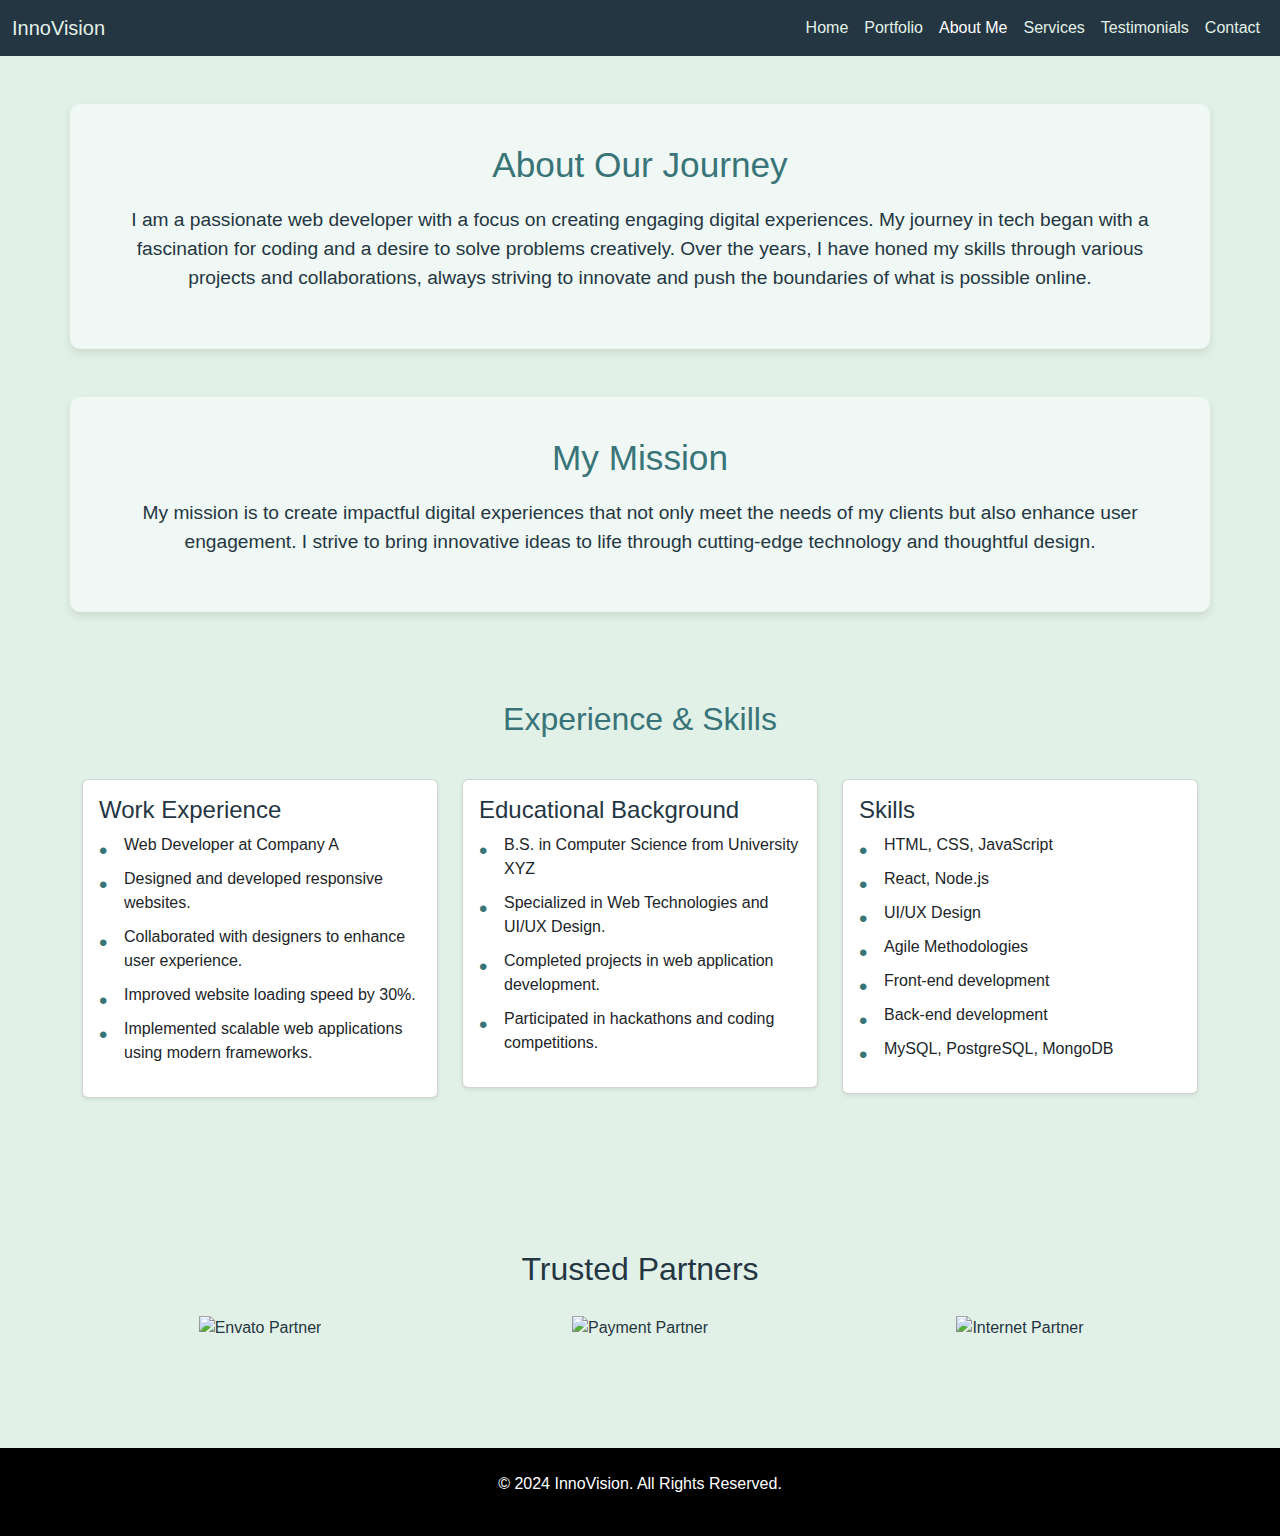
==== about.html @ da54ff97 "this is our first commit" ====
<!DOCTYPE html>
<html lang="en">
<head>
  <meta charset="UTF-8">
  <meta name="viewport" content="width=device-width, initial-scale=1.0">
  <title>About - Eeman Qamar</title>
  <link href="https://cdn.jsdelivr.net/npm/bootstrap@5.3.0/dist/css/bootstrap.min.css" rel="stylesheet">
  <link rel="stylesheet" href="styles.css">
  <style>
    /* Global Styles */
    body {
      background-color: #E2F1E7; /* Soft Mint background */
      color: #243642; /* Dark Teal for text */
      font-family: 'Arial', sans-serif;
    }

    /* Section Styles */
    .journey-box, .mission-box {
      background-color: #F0F8F5; /* Light background for contrast */
      padding: 40px;
      border-radius: 10px;
      box-shadow: 0 4px 8px rgba(0, 0, 0, 0.1); /* Softer shadow */
      margin-bottom: 40px;
      text-align: center; /* Center content */
    }

    .journey-box h2, .mission-box h2 {
      color: #387478; /* Medium Teal for headings */
      font-size: 2.2em; /* Larger heading size */
      margin-bottom: 20px;
    }

    .journey-box p, .mission-box p {
      font-size: 1.2em; /* Larger paragraph size for readability */
      color: #243642;
    }

    /* Experience and Skills Section */
    .experience-skills h2 {
      color: #387478;
      text-align: center;
      margin-bottom: 40px;
    }

    .experience-skills .card-title {
      font-size: 1.5em;
      color: #243642;
    }

    /* Custom Bullets */
    .styled-bullets {
      list-style: none; /* Remove default bullets */
      padding-left: 0;
    }

    .styled-bullets li {
      position: relative;
      padding-left: 25px;
      margin-bottom: 10px;
    }

    .styled-bullets li:before {
      content: "•";
      color: #387478;
      position: absolute;
      left: 0;
      font-size: 1.5em;
    }

    /* Trusted Partners */
    .trusted-partners {
      text-align: center;
    }

    .trusted-partners img {
      width: 100px; /* Make partner logos uniform */
      margin: 20px;
      transition: transform 0.3s;
    }

    .trusted-partners img:hover {
      transform: scale(1.1); /* Slight zoom on hover */
    }

    /* Footer */
    footer {
      background-color: #243642; /* Dark Teal footer */
      color: #fff;
      padding: 20px;
      text-align: center;
    }
  </style>
</head>
<body>

  <!-- Navigation Bar -->
  <nav class="navbar navbar-expand-lg navbar-dark" style="background-color: #243642;">
    <div class="container-fluid">
      <a class="navbar-brand" href="index.html">InnoVision</a>
      <button class="navbar-toggler" type="button" data-bs-toggle="collapse" data-bs-target="#navbarNav" aria-controls="navbarNav" aria-expanded="false" aria-label="Toggle navigation">
        <span class="navbar-toggler-icon"></span>
      </button>
      <div class="collapse navbar-collapse" id="navbarNav">
        <ul class="navbar-nav ms-auto">
          <li class="nav-item">
            <a class="nav-link" href="index.html">Home</a>
          </li>
          <li class="nav-item">
            <a class="nav-link" href="portfolio.html">Portfolio</a>
          </li>
          <li class="nav-item">
            <a class="nav-link active" href="about.html">About Me</a>
          </li>
          <li class="nav-item">
            <a class="nav-link" href="services.html">Services</a>
          </li>
          <li class="nav-item">
            <a class="nav-link" href="testimonials.html">Testimonials</a>
          </li>
          <li class="nav-item">
            <a class="nav-link" href="contact.html">Contact</a>
          </li>
        </ul>
      </div>
    </div>
  </nav>

  <!-- About Our Journey Section -->
  <div class="container my-5 journey-box">
    <h2>About Our Journey</h2>
    <p>
      I am a passionate web developer with a focus on creating engaging digital experiences. My journey in tech began with a fascination for coding and a desire to solve problems creatively. Over the years, I have honed my skills through various projects and collaborations, always striving to innovate and push the boundaries of what is possible online.
    </p>
  </div>

  <!-- My Mission Section -->
  <div class="container my-5 mission-box">
    <h2>My Mission</h2>
    <p>
      My mission is to create impactful digital experiences that not only meet the needs of my clients but also enhance user engagement. I strive to bring innovative ideas to life through cutting-edge technology and thoughtful design.
    </p>
  </div>

  <!-- Experience and Skills Section -->
  <section class="container experience-skills">
    <h2>Experience & Skills</h2>
    <div class="row">
      <div class="col-md-4">
        <div class="card mb-4 shadow-sm">
          <div class="card-body">
            <h5 class="card-title">Work Experience</h5>
            <ul class="styled-bullets">
              <li>Web Developer at Company A</li>
              <li>Designed and developed responsive websites.</li>
              <li>Collaborated with designers to enhance user experience.</li>
              <li>Improved website loading speed by 30%.</li>
              <li>Implemented scalable web applications using modern frameworks.</li>
            </ul>
          </div>
        </div>
      </div>

      <div class="col-md-4">
        <div class="card mb-4 shadow-sm">
          <div class="card-body">
            <h5 class="card-title">Educational Background</h5>
            <ul class="styled-bullets">
              <li>B.S. in Computer Science from University XYZ</li>
              <li>Specialized in Web Technologies and UI/UX Design.</li>
              <li>Completed projects in web application development.</li>
              <li>Participated in hackathons and coding competitions.</li>
            </ul>
          </div>
        </div>
      </div>

      <div class="col-md-4">
        <div class="card mb-4 shadow-sm">
          <div class="card-body">
            <h5 class="card-title">Skills</h5>
            <ul class="styled-bullets">
              <li>HTML, CSS, JavaScript</li>
              <li>React, Node.js</li>
              <li>UI/UX Design</li>
              <li>Agile Methodologies</li>
              <li>Front-end development</li>
              <li>Back-end development</li>
              <li>MySQL, PostgreSQL, MongoDB</li>
            </ul>
          </div>
        </div>
      </div>
    </div>
  </section>

  <!-- Trusted Partners Section -->
  <section class="container my-5 trusted-partners">
    <h2>Trusted Partners</h2>
    <div class="row text-center">
      <div class="col-md-4">
        <img src="../Images/envato.jpg" alt="Envato Partner">
      </div>
      <div class="col-md-4">
        <img src="../Images/paypal.jpg" alt="Payment Partner">
      </div>
      <div class="col-md-4">
        <img src="../Images/partner1.png" alt="Internet Partner">
      </div>
    </div>
  </section>

  <!-- Footer Section -->
  <footer class="bg-black text-white text-center py-4">
    <p>&copy; 2024 InnoVision. All Rights Reserved.</p>
  </footer>

  <script src="https://cdn.jsdelivr.net/npm/bootstrap@5.3.0/dist/js/bootstrap.bundle.min.js"></script>
</body>
</html>
---- styles.css ----
/* Custom Color Palette */
:root {
  --dark-teal: #243642;      /* Dark Teal */
  --medium-teal: #387478;    /* Medium Teal */
  --light-teal: #629584;      /* Light Teal */
  --soft-mint: #E2F1E7;       /* Soft Mint */
}

/* General Styling */
body {
  background-color: var(--soft-mint); /* Soft Mint for the main background */
  color: var(--dark-teal);            /* Dark Teal for text */
  font-family: 'Roboto', sans-serif;  /* Font style */
  margin: 0;
}

/* Navbar */
.navbar {
  background-color: var(--dark-teal); /* Dark Teal for the navbar */
}

.navbar .navbar-brand,
.navbar .nav-link {
  color: var(--soft-mint); /* Light text on dark background */
}

.navbar .nav-link:hover {
  color: var(--medium-teal); /* Change link color on hover */
}

/* Header Section */
.header-section {
  background-color: var(--soft-mint); /* Light background for contrast */
  padding: 60px 0; /* Increased padding for more space */
  text-align: left; /* Left-align text */
}

.header-section h1 {
  color: var(--dark-teal); /* Dark color for the main heading */
  font-size: 2.5em; /* Larger font size */
  margin-bottom: 20px; /* Space below the heading */
}

.header-section p {
  font-size: 1.2em; /* Increase text size for the subheading */
  color: var(--medium-teal); /* Color for the subheading */
}

.header-logo {
  max-width: 150px; /* Set maximum width for the logo */
  height: auto; /* Maintain aspect ratio */
  border-radius: 50%; /* Make the logo round */
  border: 2px solid var(--medium-teal); /* Optional: Add a border for better visibility */
  background-color: transparent; /* Ensure no background */
}

/* Services Section */
h2 {
  color: var(--dark-teal); /* Dark Teal for section headings */
}

/* Latest Comments Section */
.rating {
  color: #FFD700; /* Gold color for ratings */
}

/* Footer Section */
footer {
  background-color: var(--dark-teal); /* Dark Teal for footer */
  color: var(--soft-mint); /* Light text for footer */
  text-align: center;
  padding: 20px;
}

/* Section Styles */
section {
  padding: 40px 0; /* Uniform padding for sections */
}

/* Links */
a {
  color: var(--dark-teal); /* Dark Teal for links */
}

a:hover {
  color: var(--medium-teal); /* Medium Teal on hover */
}

/* Additional Styles */
.card-title {
  color: var(--dark-teal); /* Dark Teal for card titles */
}

/* Specific Styles for the About Me Header */
.about-heading {
  background-color: var(--soft-mint); /* Soft Mint for About Me section */
  padding: 20px;
  border-radius: 10px;
  text-align: center; /* Center text */
  margin-bottom: 40px; /* Space below the heading */
}
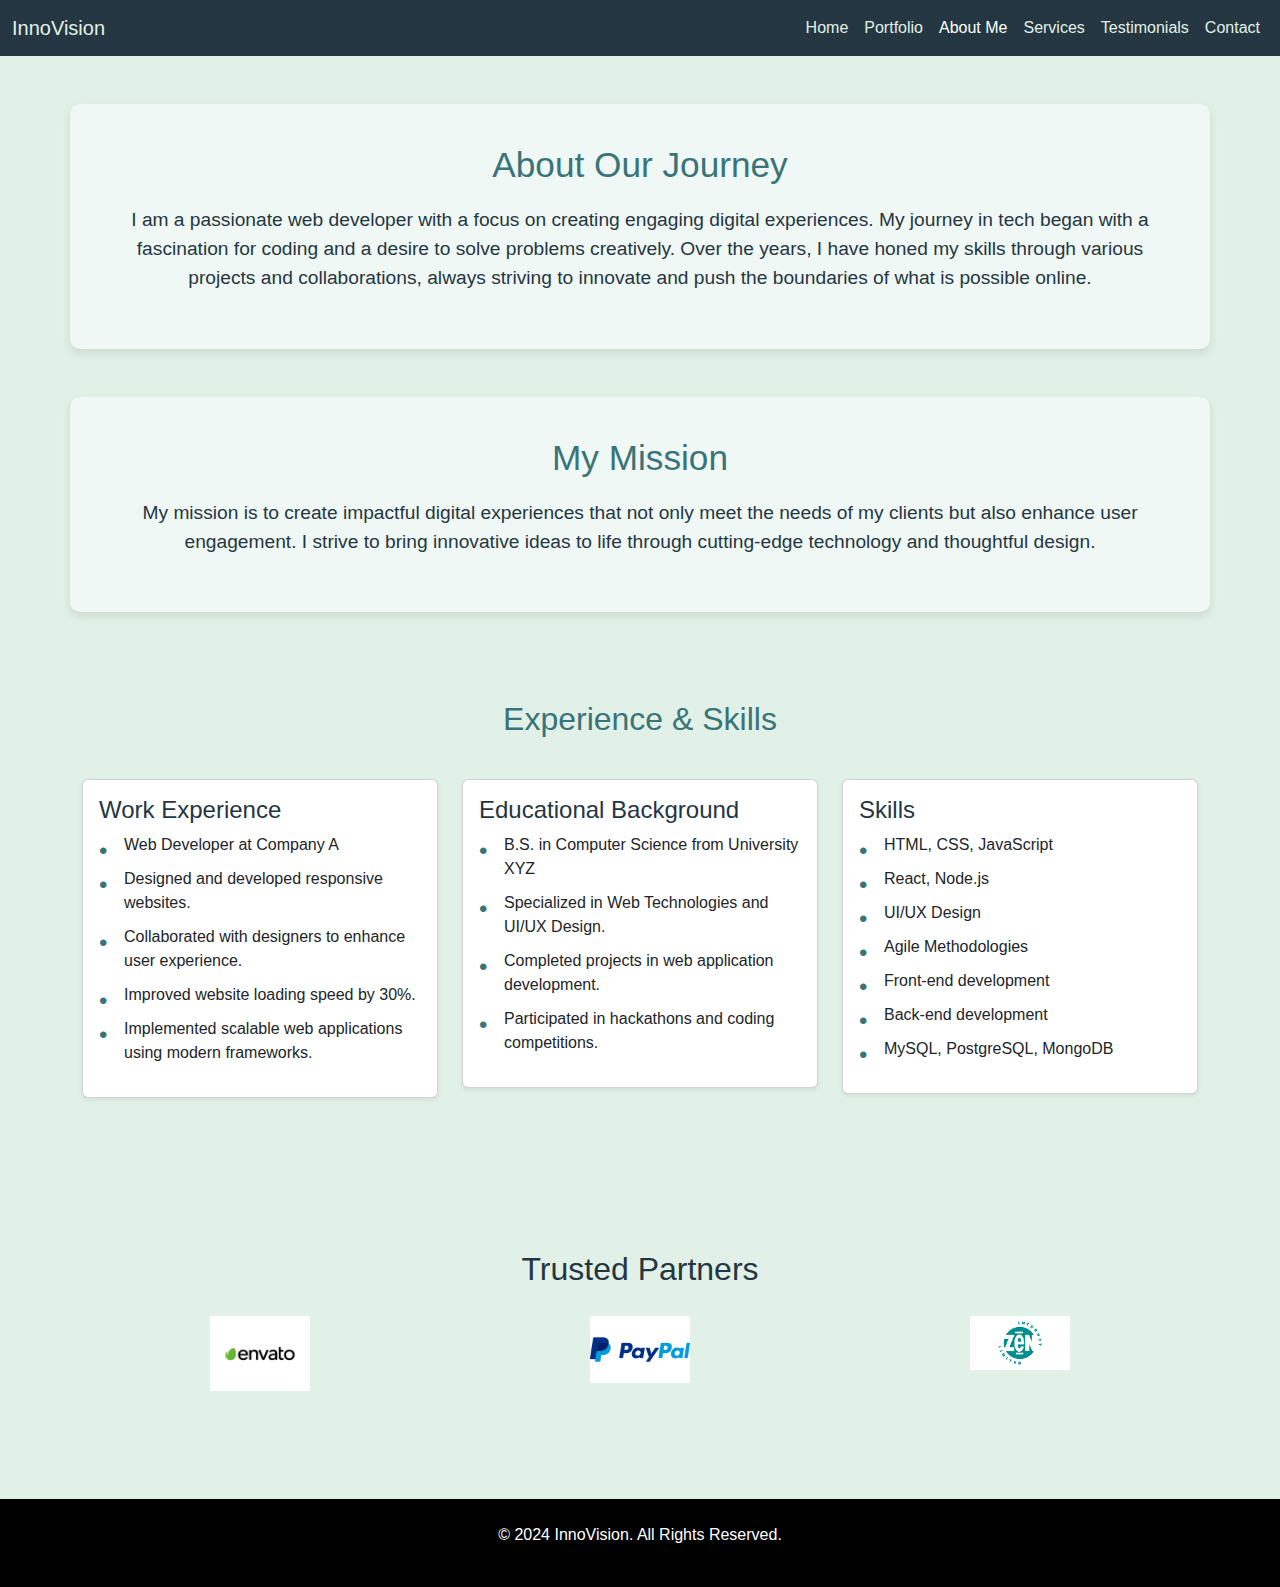
==== commit 28da6cd7: "this is our first commit" ====
--- a/about.html
+++ b/about.html
@@ -9,24 +9,24 @@
   <style>
     /* Global Styles */
     body {
-      background-color: #E2F1E7; /* Soft Mint background */
-      color: #243642; /* Dark Teal for text */
+      background-color: #E2F1E7; 
+      color: #243642; 
       font-family: 'Arial', sans-serif;
     }
 
     /* Section Styles */
     .journey-box, .mission-box {
-      background-color: #F0F8F5; /* Light background for contrast */
+      background-color: #F0F8F5; 
       padding: 40px;
       border-radius: 10px;
       box-shadow: 0 4px 8px rgba(0, 0, 0, 0.1); /* Softer shadow */
       margin-bottom: 40px;
-      text-align: center; /* Center content */
+      text-align: center; 
     }
 
     .journey-box h2, .mission-box h2 {
-      color: #387478; /* Medium Teal for headings */
-      font-size: 2.2em; /* Larger heading size */
+      color: #387478;  
+      font-size: 2.2em; 
       margin-bottom: 20px;
     }
 
@@ -35,7 +35,7 @@
       color: #243642;
     }
 
-    /* Experience and Skills Section */
+
     .experience-skills h2 {
       color: #387478;
       text-align: center;
@@ -47,7 +47,7 @@
       color: #243642;
     }
 
-    /* Custom Bullets */
+   
     .styled-bullets {
       list-style: none; /* Remove default bullets */
       padding-left: 0;
@@ -67,19 +67,18 @@
       font-size: 1.5em;
     }
 
-    /* Trusted Partners */
     .trusted-partners {
       text-align: center;
     }
 
     .trusted-partners img {
-      width: 100px; /* Make partner logos uniform */
+      width: 100px; 
       margin: 20px;
       transition: transform 0.3s;
     }
 
     .trusted-partners img:hover {
-      transform: scale(1.1); /* Slight zoom on hover */
+      transform: scale(1.1); /* Slight zoom hoga corsor hover pe */
     }
 
     /* Footer */
@@ -125,7 +124,7 @@
     </div>
   </nav>
 
-  <!-- About Our Journey Section -->
+  
   <div class="container my-5 journey-box">
     <h2>About Our Journey</h2>
     <p>
@@ -133,7 +132,7 @@
     </p>
   </div>
 
-  <!-- My Mission Section -->
+ 
   <div class="container my-5 mission-box">
     <h2>My Mission</h2>
     <p>
@@ -141,7 +140,7 @@
     </p>
   </div>
 
-  <!-- Experience and Skills Section -->
+
   <section class="container experience-skills">
     <h2>Experience & Skills</h2>
     <div class="row">
@@ -193,23 +192,23 @@
     </div>
   </section>
 
-  <!-- Trusted Partners Section -->
+  
   <section class="container my-5 trusted-partners">
     <h2>Trusted Partners</h2>
     <div class="row text-center">
       <div class="col-md-4">
-        <img src="../Images/envato.jpg" alt="Envato Partner">
-      </div>
-      <div class="col-md-4">
-        <img src="../Images/paypal.jpg" alt="Payment Partner">
-      </div>
-      <div class="col-md-4">
-        <img src="../Images/partner1.png" alt="Internet Partner">
+        <img src="./Images/envato.jpg" alt="Envato Partner">
+      </div>
+      <div class="col-md-4">
+        <img src="./Images/paypal.jpg" alt="Payment Partner">
+      </div>
+      <div class="col-md-4">
+        <img src="./Images/partner1.png" alt="Internet Partner">
       </div>
     </div>
   </section>
 
-  <!-- Footer Section -->
+
   <footer class="bg-black text-white text-center py-4">
     <p>&copy; 2024 InnoVision. All Rights Reserved.</p>
   </footer>
--- a/styles.css
+++ b/styles.css
@@ -1,101 +1,99 @@
-/* Custom Color Palette */
+
 :root {
-  --dark-teal: #243642;      /* Dark Teal */
-  --medium-teal: #387478;    /* Medium Teal */
-  --light-teal: #629584;      /* Light Teal */
-  --soft-mint: #E2F1E7;       /* Soft Mint */
+  --dark-teal: #243642;      
+  --medium-teal: #387478;    
+  --light-teal: #629584;     
+  --soft-mint: #E2F1E7;       
 }
 
-/* General Styling */
+
 body {
-  background-color: var(--soft-mint); /* Soft Mint for the main background */
-  color: var(--dark-teal);            /* Dark Teal for text */
-  font-family: 'Roboto', sans-serif;  /* Font style */
+  background-color: var(--soft-mint); 
+  color: var(--dark-teal);         
+  font-family: 'Roboto', sans-serif;  
   margin: 0;
 }
 
 /* Navbar */
 .navbar {
-  background-color: var(--dark-teal); /* Dark Teal for the navbar */
+  background-color: var(--dark-teal); 
 }
 
 .navbar .navbar-brand,
 .navbar .nav-link {
-  color: var(--soft-mint); /* Light text on dark background */
+  color: var(--soft-mint); 
 }
 
 .navbar .nav-link:hover {
-  color: var(--medium-teal); /* Change link color on hover */
+  color: var(--medium-teal); /* Change link color on  cursor hov/er */
 }
 
-/* Header Section */
 .header-section {
-  background-color: var(--soft-mint); /* Light background for contrast */
-  padding: 60px 0; /* Increased padding for more space */
-  text-align: left; /* Left-align text */
+  background-color: var(--soft-mint);
+  padding: 60px 0; 
+  text-align: left; 
 }
 
 .header-section h1 {
-  color: var(--dark-teal); /* Dark color for the main heading */
-  font-size: 2.5em; /* Larger font size */
-  margin-bottom: 20px; /* Space below the heading */
+  color: var(--dark-teal);
+  font-size: 2.5em;
+  margin-bottom: 20px; /* Space below heading*/
 }
 
 .header-section p {
-  font-size: 1.2em; /* Increase text size for the subheading */
-  color: var(--medium-teal); /* Color for the subheading */
+  font-size: 1.2em; 
+  color: var(--medium-teal); 
 }
 
 .header-logo {
-  max-width: 150px; /* Set maximum width for the logo */
-  height: auto; /* Maintain aspect ratio */
-  border-radius: 50%; /* Make the logo round */
-  border: 2px solid var(--medium-teal); /* Optional: Add a border for better visibility */
+  max-width: 150px; 
+  height: auto;
+  border-radius: 50%; /* Make the logo round in home paeg */
+  border: 2px solid var(--medium-teal); /*Adding border for better visibility */
   background-color: transparent; /* Ensure no background */
 }
 
-/* Services Section */
+
 h2 {
-  color: var(--dark-teal); /* Dark Teal for section headings */
+  color: var(--dark-teal); 
 }
 
-/* Latest Comments Section */
+
 .rating {
-  color: #FFD700; /* Gold color for ratings */
+  color: #FFD700; 
 }
 
-/* Footer Section */
+
 footer {
-  background-color: var(--dark-teal); /* Dark Teal for footer */
-  color: var(--soft-mint); /* Light text for footer */
+  background-color: var(--dark-teal); 
+  color: var(--soft-mint);
   text-align: center;
   padding: 20px;
 }
 
-/* Section Styles */
 section {
-  padding: 40px 0; /* Uniform padding for sections */
+  padding: 40px 0;
 }
 
-/* Links */
+
 a {
-  color: var(--dark-teal); /* Dark Teal for links */
+  color: var(--dark-teal); 
 }
 
 a:hover {
-  color: var(--medium-teal); /* Medium Teal on hover */
+  color: var(--medium-teal); 
 }
 
-/* Additional Styles */
+
 .card-title {
-  color: var(--dark-teal); /* Dark Teal for card titles */
+  color: var(--dark-teal); 
 }
 
-/* Specific Styles for the About Me Header */
+
 .about-heading {
-  background-color: var(--soft-mint); /* Soft Mint for About Me section */
+  background-color: var(--soft-mint); 
   padding: 20px;
   border-radius: 10px;
-  text-align: center; /* Center text */
+  text-align: center; 
   margin-bottom: 40px; /* Space below the heading */
 }